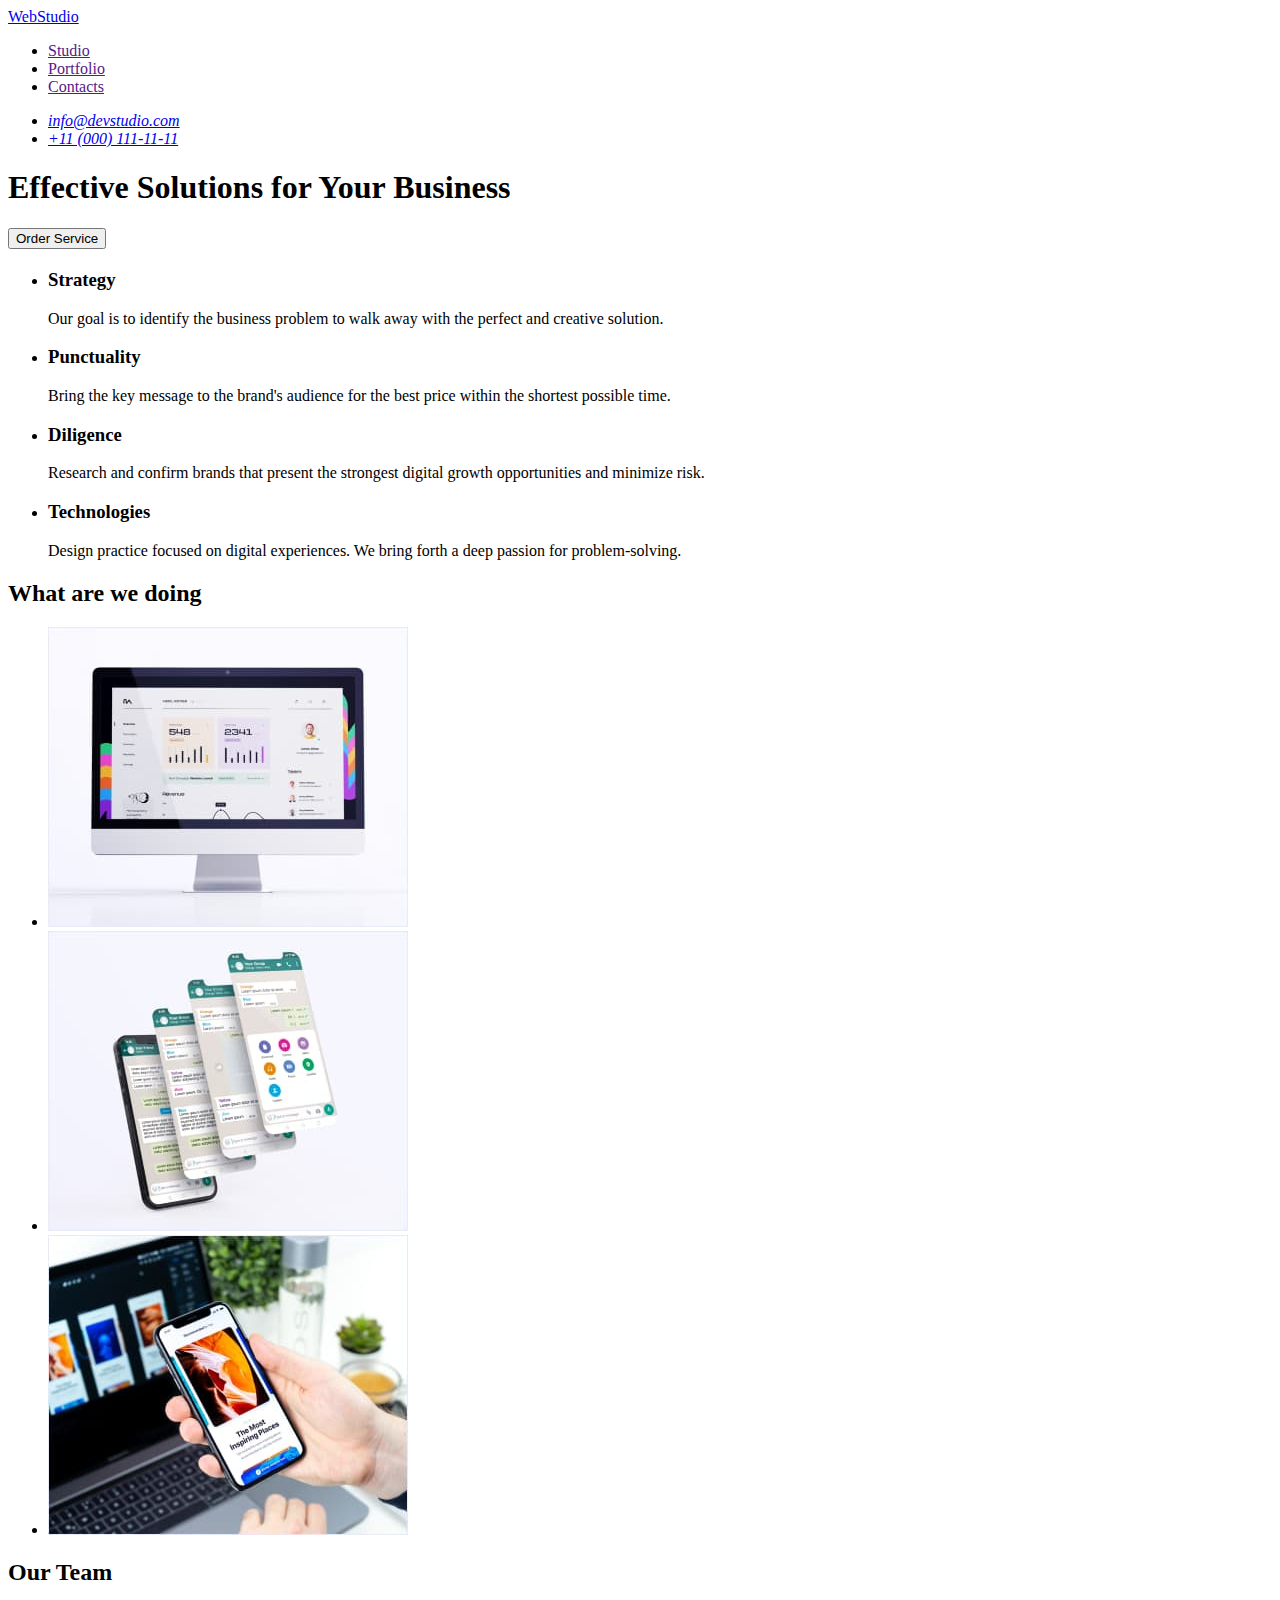
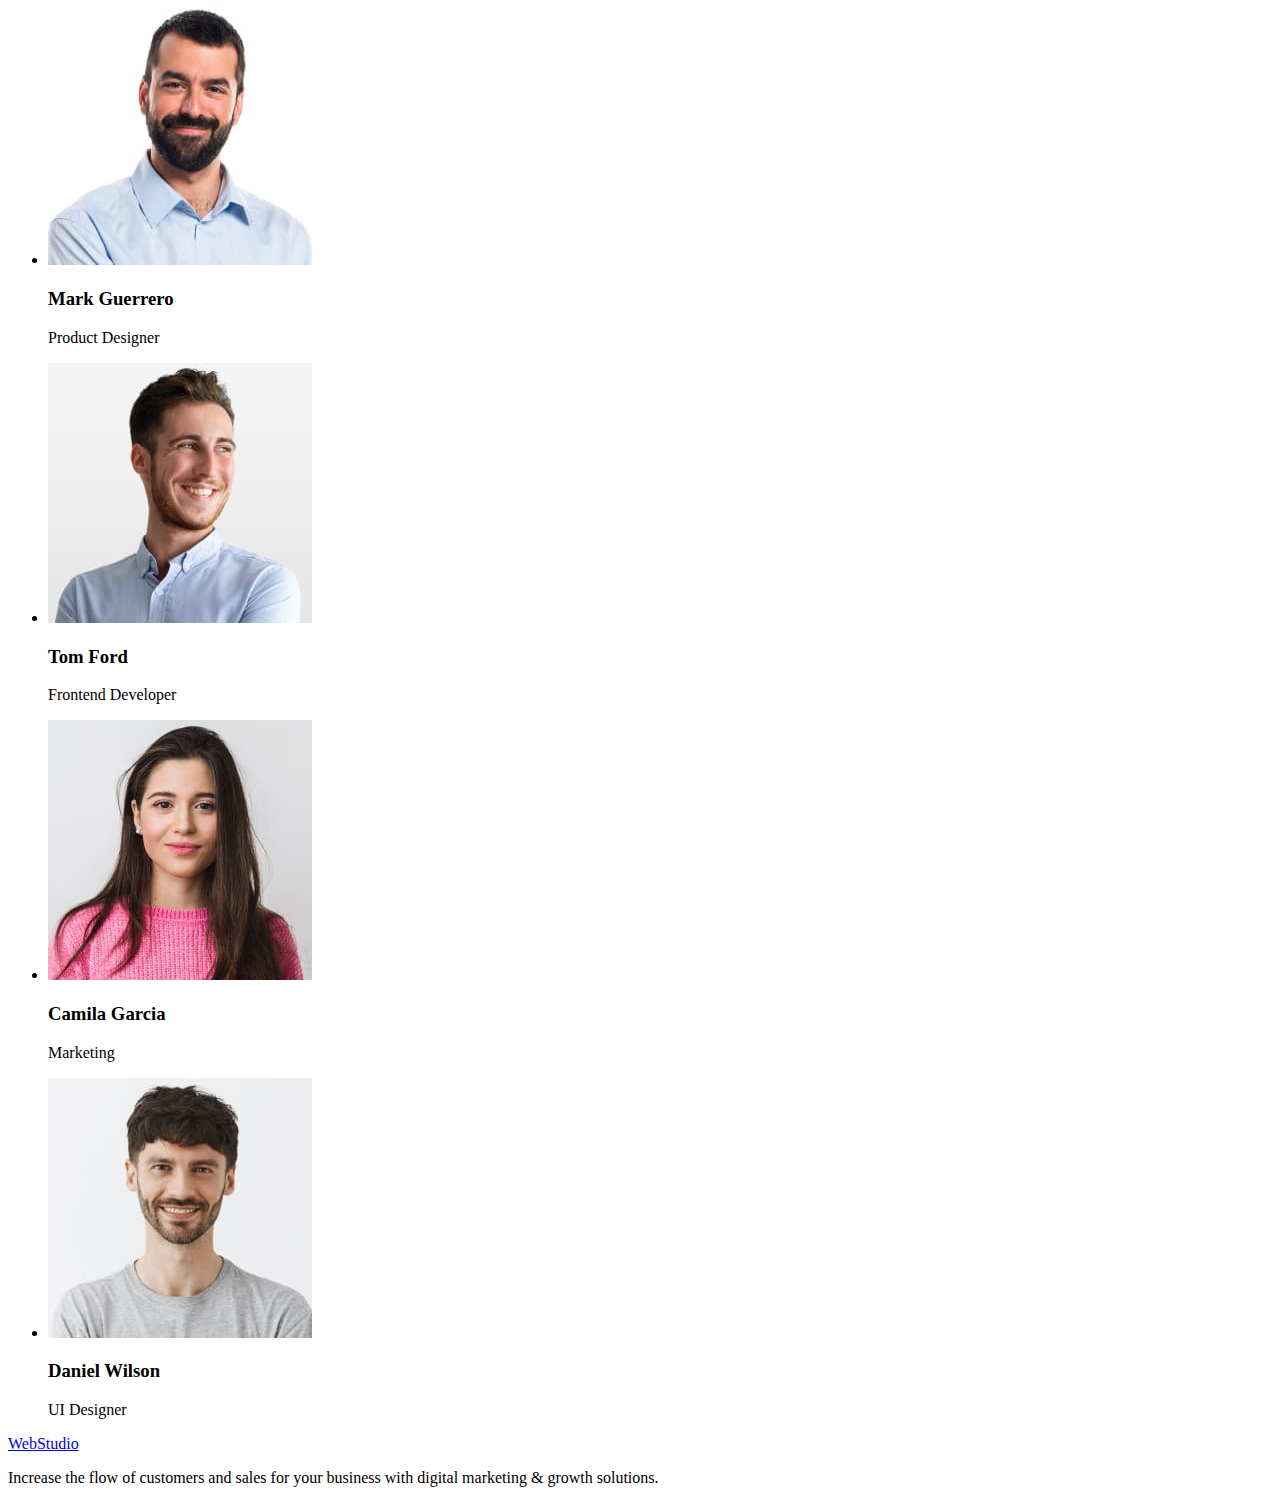
==== index.html @ f54ec3f1 "Initial commit" ====
<!DOCTYPE html>
<html lang="en">
  <head>
    <meta charset="UTF-8" />
    <meta http-equiv="X-UA-Compatible" content="IE=edge" />
    <meta name="viewport" content="width=device-width, initial-scale=1.0" />
    <title>Document</title>
  </head>
  <body>
    <header>
      <nav>
        <a href="./index.html">WebStudio</a>
        <ul>
          <li><a href="">Studio</a></li>
          <li><a href="">Portfolio</a></li>
          <li><a href="">Contacts</a></li>
        </ul>
      </nav>
      <address>
        <ul>
          <li><a href="mailto:info@devstudio.com">info@devstudio.com</a></li>
          <li><a href="tel:+110001111111">+11 (000) 111-11-11</a></li>
        </ul>
      </address>
    </header>

    <main>
      <section>
        <h1>Effective Solutions for Your Business</h1>
        <button type="button">Order Service</button>
      </section>

      <section>
        <h2></h2>
        <ul>
          <li>
            <h3>Strategy</h3>
            <p>
              Our goal is to identify the business problem to walk away with the
              perfect and creative solution.
            </p>
          </li>
          <li>
            <h3>Punctuality</h3>
            <p>
              Bring the key message to the brand's audience for the best price
              within the shortest possible time.
            </p>
          </li>
          <li>
            <h3>Diligence</h3>
            <p>
              Research and confirm brands that present the strongest digital
              growth opportunities and minimize risk.
            </p>
          </li>
          <li>
            <h3>Technologies</h3>
            <p>
              Design practice focused on digital experiences. We bring forth a
              deep passion for problem-solving.
            </p>
          </li>
        </ul>
      </section>
      <section>
        <h2>What are we doing</h2>
        <ul>
          <li>
            <img src="./images/rectanglea.jpg" alt="monitor" width="360" />
          </li>
          <li>
            <img
              src="./images/rectangleb.jpg"
              alt="phone screen copies"
              width="360"
            />
          </li>
          <li>
            <img
              src="./images/rectanglec.jpg"
              alt="phone in hand and laptop"
              width="360"
            />
          </li>
        </ul>
      </section>
      <section>
        <h2>Our Team</h2>
        <ul>
          <li>
            <img src="./images/imga.jpg" alt="man" width="264" />
            <h3>Mark Guerrero</h3>
            <p>Product Designer</p>
          </li>
          <li>
            <img src="./images/imgb.jpg" alt="man" width="264" />
            <h3>Tom Ford</h3>
            <p>Frontend Developer</p>
          </li>
          <li>
            <img src="./images/imgc.jpg" alt="nice woman" width="264" />
            <h3>Camila Garcia</h3>
            <p>Marketing</p>
          </li>
          <li>
            <img src="./images/imgd.jpg" alt="man" width="264" />
            <h3>Daniel Wilson</h3>
            <p>UI Designer</p>
          </li>
        </ul>
      </section>
    </main>

    <footer>
      <a href="./index.html">WebStudio</a>
      <p>
        Increase the flow of customers and sales for your business with digital
        marketing & growth solutions.
      </p>
    </footer>
  </body>
</html>
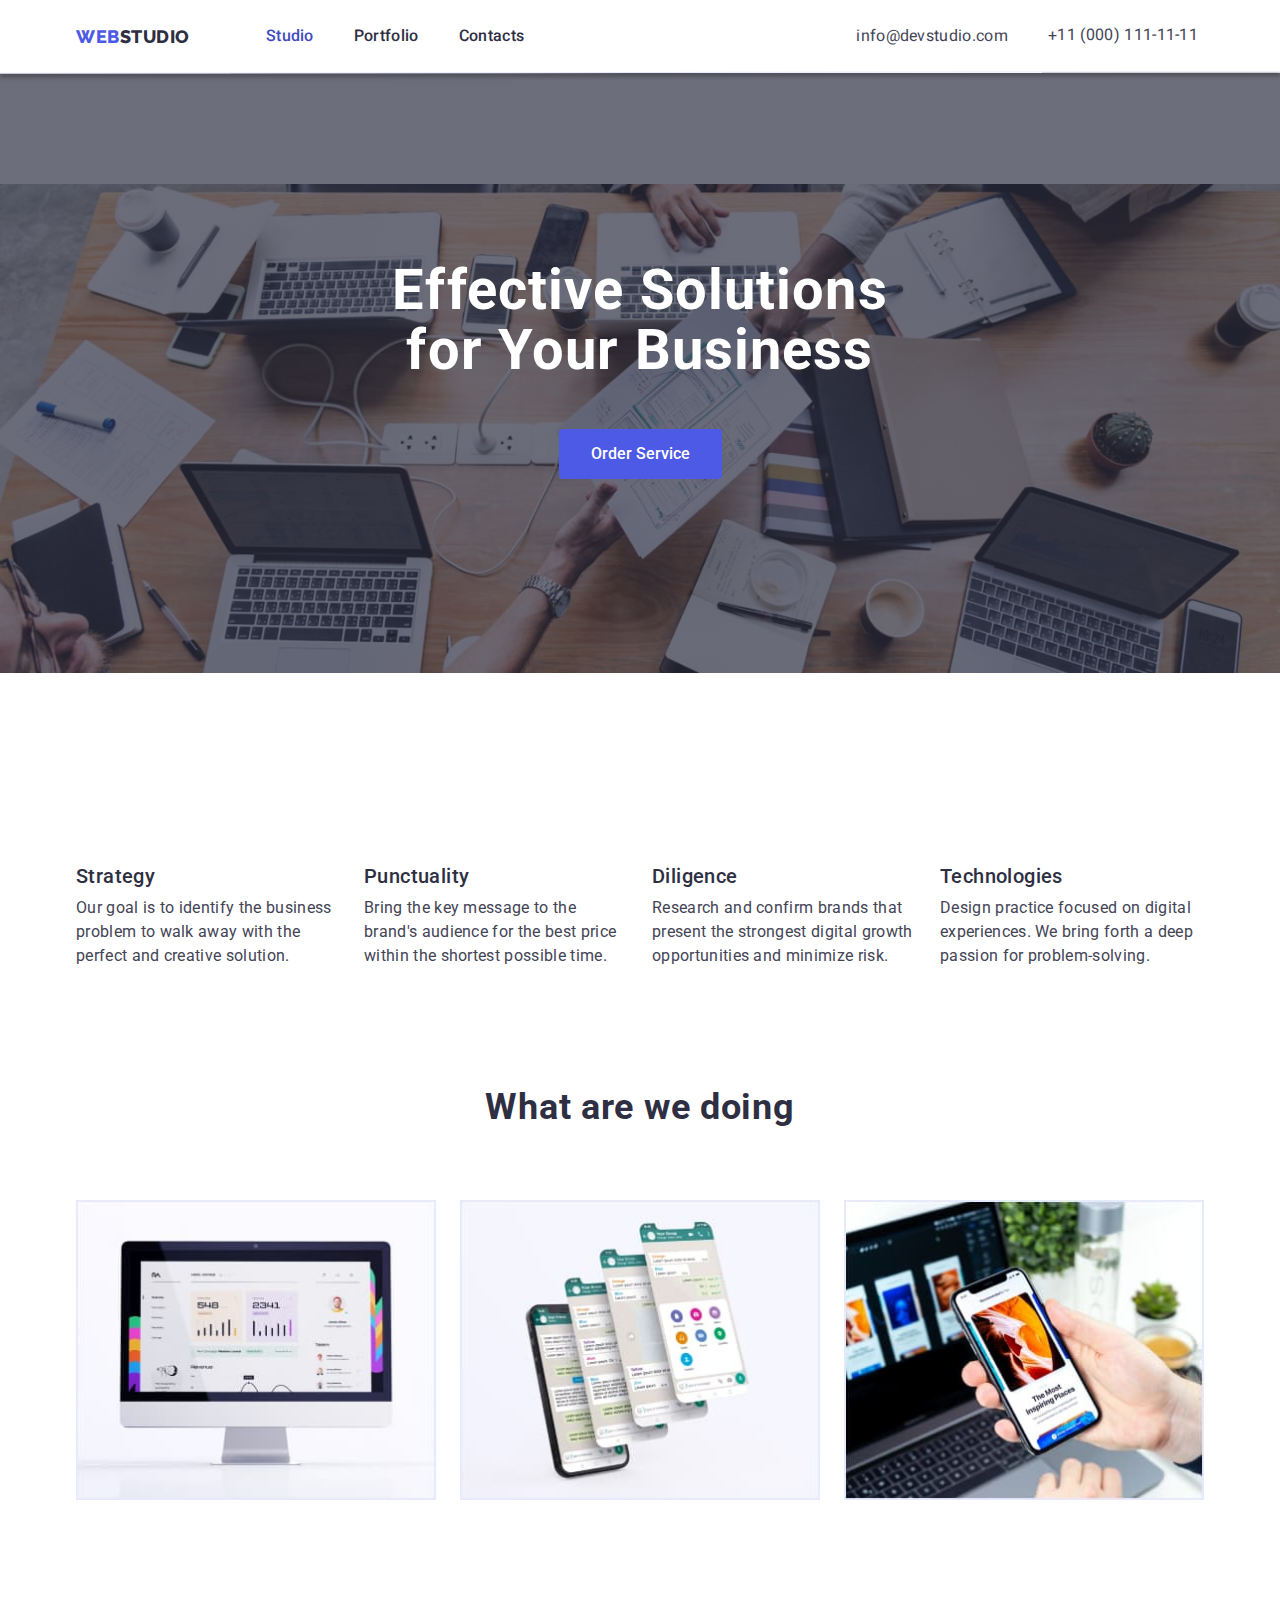
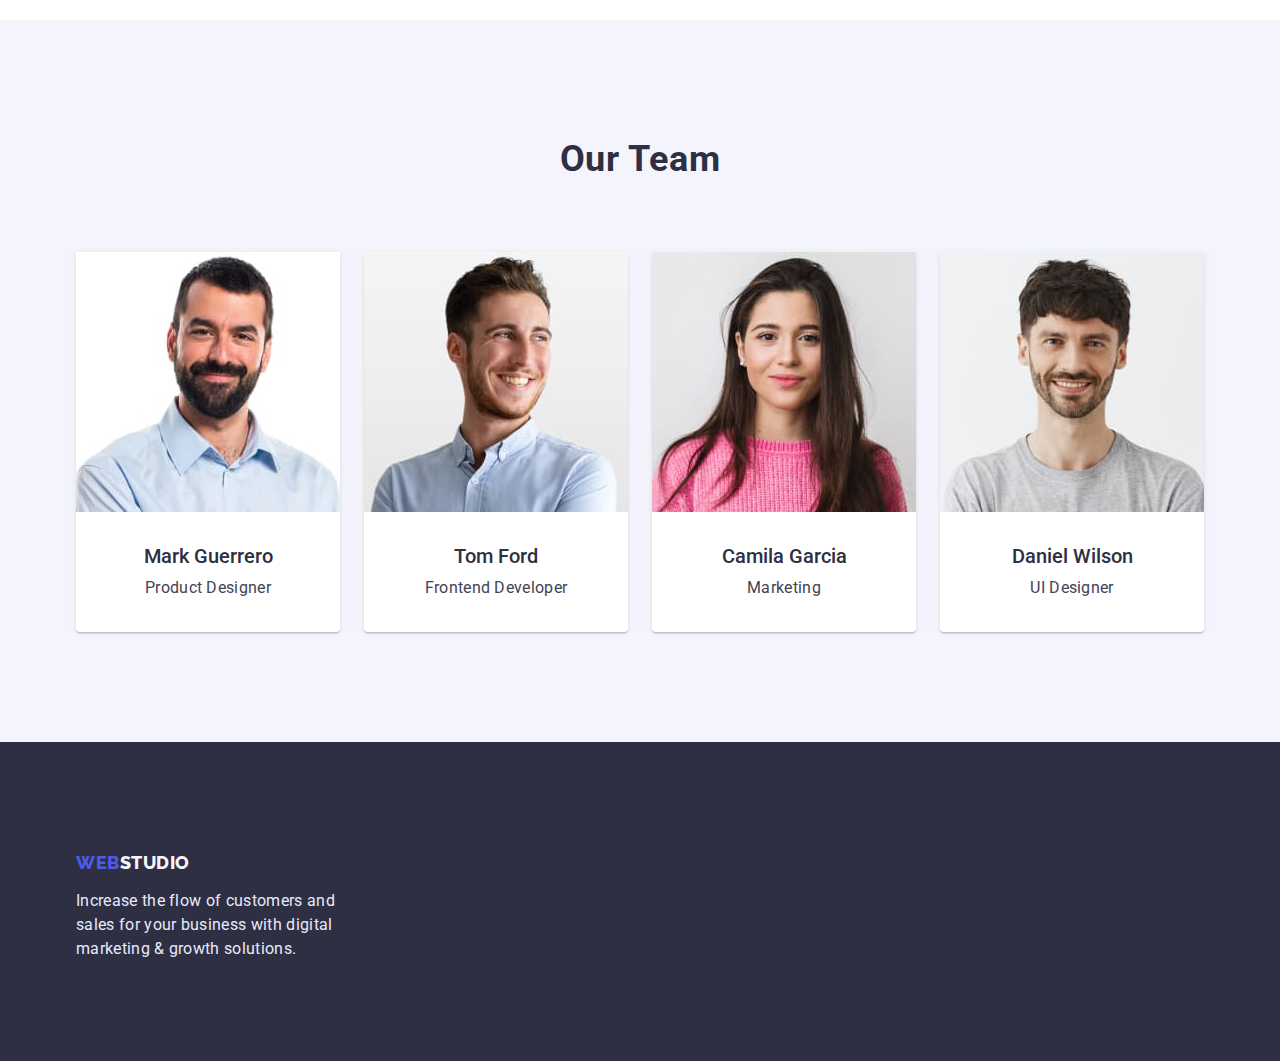
==== commit 9b11d1d2: "upgr" ====
--- a/index.html
+++ b/index.html
@@ -5,119 +5,225 @@
     <meta http-equiv="X-UA-Compatible" content="IE=edge" />
     <meta name="viewport" content="width=device-width, initial-scale=1.0" />
     <title>Document</title>
+    <link
+      rel="stylesheet"
+      href="https://cdn.jsdelivr.net/npm/modern-normalize@1.1.0/modern-normalize.min.css"
+    />
+    <link rel="preconnect" href="https://fonts.googleapis.com" />
+    <link rel="preconnect" href="https://fonts.gstatic.com" crossorigin />
+    <link
+      href="https://fonts.googleapis.com/css2?family=Raleway:wght@800&family=Roboto:wght@400;500;700;900&display=swap"
+      rel="stylesheet"
+    />
+    <link rel="stylesheet" href="./css/styles.css" />
   </head>
+
   <body>
-    <header>
-      <nav>
-        <a href="./index.html">WebStudio</a>
-        <ul>
-          <li><a href="">Studio</a></li>
-          <li><a href="">Portfolio</a></li>
-          <li><a href="">Contacts</a></li>
-        </ul>
-      </nav>
-      <address>
-        <ul>
-          <li><a href="mailto:info@devstudio.com">info@devstudio.com</a></li>
-          <li><a href="tel:+110001111111">+11 (000) 111-11-11</a></li>
-        </ul>
-      </address>
+    <!--HEADER-->
+    <header class="top-header">
+      <div class="container page-header-container">
+        <nav class="navigation">
+          <a class="link logo" href="./index.html"
+            ><span class="logo-span">Web</span>Studio</a
+          >
+          <ul class="menu list">
+            <li class="menu-item">
+              <a class="menu-nav link studio-after" href="./index.html"
+                >Studio</a
+              >
+            </li>
+            <li class="menu-item">
+              <a class="menu-nav link" href="./portfolio.html">Portfolio</a>
+            </li>
+            <li class="menu-item">
+              <a class="menu-nav link" href="">Contacts</a>
+            </li>
+          </ul>
+        </nav>
+        <address class="address-content">
+          <ul class="list contact">
+            <li>
+              <a class="link mail address" href="mailto:info@devstudio.com"
+                >info@devstudio.com</a
+              >
+            </li>
+            <li class="number">
+              <a class="phone-number link address" href="tel:+110001111111"
+                >+11 (000) 111-11-11</a
+              >
+            </li>
+          </ul>
+        </address>
+      </div>
     </header>
-
+    <!--PAGE-->
     <main>
-      <section>
-        <h1>Effective Solutions for Your Business</h1>
-        <button type="button">Order Service</button>
-      </section>
-
-      <section>
-        <h2></h2>
-        <ul>
-          <li>
-            <h3>Strategy</h3>
-            <p>
-              Our goal is to identify the business problem to walk away with the
-              perfect and creative solution.
-            </p>
-          </li>
-          <li>
-            <h3>Punctuality</h3>
-            <p>
-              Bring the key message to the brand's audience for the best price
-              within the shortest possible time.
-            </p>
-          </li>
-          <li>
-            <h3>Diligence</h3>
-            <p>
-              Research and confirm brands that present the strongest digital
-              growth opportunities and minimize risk.
-            </p>
-          </li>
-          <li>
-            <h3>Technologies</h3>
-            <p>
-              Design practice focused on digital experiences. We bring forth a
-              deep passion for problem-solving.
-            </p>
-          </li>
-        </ul>
-      </section>
-      <section>
-        <h2>What are we doing</h2>
-        <ul>
-          <li>
-            <img src="./images/rectanglea.jpg" alt="monitor" width="360" />
-          </li>
-          <li>
-            <img
-              src="./images/rectangleb.jpg"
-              alt="phone screen copies"
-              width="360"
-            />
-          </li>
-          <li>
-            <img
-              src="./images/rectanglec.jpg"
-              alt="phone in hand and laptop"
-              width="360"
-            />
-          </li>
-        </ul>
-      </section>
-      <section>
-        <h2>Our Team</h2>
-        <ul>
-          <li>
-            <img src="./images/imga.jpg" alt="man" width="264" />
-            <h3>Mark Guerrero</h3>
-            <p>Product Designer</p>
-          </li>
-          <li>
-            <img src="./images/imgb.jpg" alt="man" width="264" />
-            <h3>Tom Ford</h3>
-            <p>Frontend Developer</p>
-          </li>
-          <li>
-            <img src="./images/imgc.jpg" alt="nice woman" width="264" />
-            <h3>Camila Garcia</h3>
-            <p>Marketing</p>
-          </li>
-          <li>
-            <img src="./images/imgd.jpg" alt="man" width="264" />
-            <h3>Daniel Wilson</h3>
-            <p>UI Designer</p>
-          </li>
-        </ul>
+      <!--SECTION1-->
+      <section class="hero-background section">
+        <div class="container page-hero-container">
+          <h1 class="hero">Effective Solutions for Your Business</h1>
+          <button class="modal-btn modal-text" type="button">
+            Order Service
+          </button>
+        </div>
+      </section>
+      <!-- SECTION2 -->
+      <section class="start">
+        <div class="container page-start-container">
+          <h2 class="visually-hidden">Qualities</h2>
+          <ul class="list start-item">
+            <li class="start-paragraph-text">
+              <div>
+                <svg width="64" height="64">
+                  <use href="./images/icons.svg#antenna"></use>
+                </svg>
+              </div>
+              <h3 class="start-paragraph">Strategy</h3>
+              <p class="start-text">
+                Our goal is to identify the business problem to walk away with
+                the perfect and creative solution.
+              </p>
+            </li>
+            <li class="start-paragraph-text">
+              <div>
+                <svg width="64" height="64">
+                  <use href="./images/icons.svg#clock"></use>
+                </svg>
+              </div>
+              <h3 class="start-paragraph">Punctuality</h3>
+              <p class="start-text">
+                Bring the key message to the brand's audience for the best price
+                within the shortest possible time.
+              </p>
+            </li>
+            <li class="start-paragraph-text">
+              <div>
+                <svg width="64" height="64">
+                  <use href="./images/icons.svg#diagram"></use>
+                </svg>
+              </div>
+              <h3 class="start-paragraph">Diligence</h3>
+              <p class="start-text">
+                Research and confirm brands that present the strongest digital
+                growth opportunities and minimize risk.
+              </p>
+            </li>
+            <li class="start-paragraph-text">
+              <div>
+                <svg width="64" height="64">
+                  <use href="./images/icons.svg#astronaut"></use>
+                </svg>
+              </div>
+              <h3 class="start-paragraph">Technologies</h3>
+              <p class="start-text">
+                Design practice focused on digital experiences. We bring forth a
+                deep passion for problem-solving.
+              </p>
+            </li>
+          </ul>
+        </div>
+      </section>
+      <!-- SECTION3 -->
+      <section class="content">
+        <div class="container page-content-container">
+          <h2 class="subject">What are we doing</h2>
+          <ul class="list content-container-item">
+            <li class="content-item">
+              <img
+                class="content-pic"
+                src="./images/rectanglea.jpg"
+                alt="monitor"
+                width="360"
+              />
+            </li>
+            <li class="content-item">
+              <img
+                class="content-pic"
+                src="./images/rectangleb.jpg"
+                alt="phone screen copies"
+                width="360"
+              />
+            </li>
+            <li class="content-item">
+              <img
+                class="content-pic"
+                src="./images/rectanglec.jpg"
+                alt="phone in hand and laptop"
+                width="360"
+              />
+            </li>
+          </ul>
+        </div>
+      </section>
+      <!-- SECTION4 -->
+      <section class="aside">
+        <div class="container">
+          <h2 class="subject">Our Team</h2>
+          <ul class="list aside-container-item">
+            <li class="aside-item">
+              <img
+                class="aside-pic"
+                src="./images/imga.jpg"
+                alt="man"
+                width="264"
+              />
+              <div class="container-subtitle-aside">
+                <h3 class="subtitle">Mark Guerrero</h3>
+                <p class="aside-desc">Product Designer</p>
+              </div>
+            </li>
+            <li class="aside-item">
+              <img
+                class="aside-pic"
+                src="./images/imgb.jpg"
+                alt="man"
+                width="264"
+              />
+              <div class="container-subtitle-aside">
+                <h3 class="subtitle">Tom Ford</h3>
+                <p class="aside-desc">Frontend Developer</p>
+              </div>
+            </li>
+            <li class="aside-item">
+              <img
+                class="aside-pic"
+                src="./images/imgc.jpg"
+                alt="nice woman"
+                width="264"
+              />
+              <div class="container-subtitle-aside">
+                <h3 class="subtitle">Camila Garcia</h3>
+                <p class="aside-desc">Marketing</p>
+              </div>
+            </li>
+            <li class="aside-item">
+              <img
+                class="aside-pic"
+                src="./images/imgd.jpg"
+                alt="man"
+                width="264"
+              />
+              <div class="container-subtitle-aside">
+                <h3 class="subtitle">Daniel Wilson</h3>
+                <p class="aside-desc">UI Designer</p>
+              </div>
+            </li>
+          </ul>
+        </div>
       </section>
     </main>
-
-    <footer>
-      <a href="./index.html">WebStudio</a>
-      <p>
-        Increase the flow of customers and sales for your business with digital
-        marketing & growth solutions.
-      </p>
+    <!--FOOTER-->
+    <footer class="holder">
+      <div class="page-footer-holder container">
+        <a class="link logo" href="./index.html"
+          ><span class="logo-span">Web</span>
+          <span class="holder-span">Studio</span>
+        </a>
+        <p class="holder-text">
+          Increase the flow of customers and sales for your business with
+          digital marketing & growth solutions.
+        </p>
+      </div>
     </footer>
   </body>
 </html>
--- a/css/styles.css
+++ b/css/styles.css
@@ -0,0 +1,416 @@
+:root {
+  --main-color: #434455;
+  --main-title-color: #2e2f42;
+  --accent-hoverfa-color: #404bbf;
+  --phon-white-color: #ffffff;
+  --ocean-color: #4d5ae5;
+  --phon-special-color: #f4f4fd;
+  --additional-color: #e7e9fc;
+}
+body {
+  font-family: 'Roboto', sans-serif;
+  font-size: 16px;
+  font-weight: 400;
+  line-height: 1.5;
+  color: var(--main-title-color);
+}
+.list {
+  list-style: none;
+  padding: 0;
+  margin: 0;
+}
+.link {
+  text-decoration: none;
+}
+
+h1,
+h2,
+h3,
+h4,
+p {
+  margin-top: 0;
+  margin-bottom: 0;
+}
+ul,
+ol {
+  margin-top: 0;
+  margin-bottom: 0;
+  padding-left: 0;
+}
+img {
+  display: block;
+  max-width: 100%;
+  height: auto;
+}
+button {
+  cursor: pointer;
+}
+.container {
+  width: 1158px;
+  margin-left: auto;
+  margin-right: auto;
+  padding-left: 15px;
+  padding-right: 15px;
+}
+.page-header-container {
+  display: flex;
+}
+.navigation {
+  display: flex;
+  align-items: center;
+}
+.menu {
+  display: flex;
+  align-items: center;
+}
+.contact {
+  display: flex;
+  align-items: center;
+}
+.logo {
+  margin-right: 76px;
+}
+.menu-item:not(:last-child) {
+  margin-right: 40px;
+}
+.address-content {
+  margin-left: 332px;
+}
+.number {
+  margin-left: 40px;
+}
+.top-header {
+  padding-top: 24px;
+  padding-bottom: 24px;
+}
+
+.page-hero-container {
+  display: flex;
+  justify-content: center;
+  align-items: center;
+  flex-direction: column;
+}
+.modal-btn {
+  display: flex;
+  align-items: center;
+}
+.page-start-container {
+  display: flex;
+}
+.start-item {
+  display: flex;
+  gap: 24px;
+}
+.start-paragraph {
+  margin-bottom: 8px;
+}
+.content-container-item {
+  display: flex;
+  justify-content: center;
+}
+.content-item:not(:nth-child(3n)) {
+  margin-right: 24px;
+}
+.subject {
+  text-align: center;
+  margin-bottom: 72px;
+}
+.aside-container-item {
+  display: flex;
+  gap: 24px;
+}
+.aside-item {
+  flex-direction: column;
+  background-color: var(--phon-white-color);
+  box-shadow: 0px 1px 6px rgba(46, 47, 66, 0.08),
+    0px 1px 1px rgba(46, 47, 66, 0.16), 0px 2px 1px rgba(46, 47, 66, 0.08);
+  border-radius: 0px 0px 4px 4px;
+}
+.container-subtitle-aside {
+  padding-top: 32px;
+  padding-bottom: 32px;
+}
+
+.subtitle {
+  text-align: center;
+}
+.aside-desc {
+  text-align: center;
+}
+
+/* ==============================PORTFOLIOFLEX===================== */
+.buttons {
+  display: flex;
+  align-items: center;
+  gap: 24px;
+  margin-bottom: 72px;
+  justify-content: center;
+}
+.images {
+  display: flex;
+  column-gap: 24px;
+  row-gap: 48px;
+  flex-wrap: wrap;
+}
+.images-subject {
+  margin-bottom: 8px;
+}
+
+/* ===============================================HEADER================================== */
+/*===================================LOGO===============================*/
+.top-header {
+  border-bottom: 1px solid var(--additional-color);
+  box-shadow: 0px 4px 4px rgba(0, 0, 0, 0.25);
+  transform: rotate(-0.07deg);
+  margin-left: auto;
+  margin-right: auto;
+}
+.logo-span {
+  color: var(--ocean-color);
+}
+.logo {
+  font-family: 'Raleway', sans-serif;
+  font-weight: 800;
+  font-size: 18px;
+  line-height: 1.17;
+  display: flex;
+  align-items: center;
+  letter-spacing: 0.03em;
+  text-transform: uppercase;
+  color: var(--main-title-color);
+}
+/*===========================NAVIGATION================================*/
+.menu-nav {
+  font-weight: 500;
+  letter-spacing: 0.02em;
+  color: var(--main-title-color);
+}
+.menu-nav:hover,
+.menu-nav:focus {
+  color: var(--accent-hoverfa-color);
+}
+.studio-after {
+  color: var(--accent-hoverfa-color);
+}
+
+/*=================================ADDRESS==============================*/
+.mail {
+  font-style: normal;
+  letter-spacing: 0.02em;
+  color: var(--main-color);
+}
+.phone-number {
+  font-style: normal;
+  letter-spacing: 0.02em;
+  color: var(--main-color);
+}
+.address :active {
+  color: var(--accent-hoverfa-color);
+}
+.address:hover,
+.address:focus {
+  color: var(--accent-hoverfa-color);
+}
+/*==================================MAIN SECTION1==============================*/
+.section {
+  padding-top: 188px;
+  padding-bottom: 188px;
+}
+.hero-background {
+  max-width: 1440px;
+  height: 600px;
+  background-image: linear-gradient(
+      rgba(46, 47, 66, 0.7),
+      rgba(46, 47, 66, 0.7)
+    ),
+    url(../images/people-office.jpg);
+  background-repeat: no-repeat;
+  background-position: center;
+  background-attachment: fixed;
+  background-size: contain;
+  margin-left: auto;
+  margin-right: auto;
+}
+.hero {
+  width: 496px;
+  font-weight: 700;
+  font-size: 56px;
+  line-height: 1.07;
+  letter-spacing: 0.02em;
+  color: var(--phon-white-color);
+  margin-bottom: 48px;
+  text-align: center;
+}
+.modal-btn {
+  flex-direction: row;
+  padding: 16px 32px;
+  gap: 10px;
+  background: var(--ocean-color);
+  border: 1px var(--ocean-color);
+  border-radius: 4px;
+  padding-top: 16px;
+  padding-right: 32px;
+  padding-bottom: 16px;
+  padding-left: 32px;
+  max-width: 169px;
+}
+.modal-btn:hover,
+.modal-btn:focus {
+  background: var(--accent-hoverfa-color);
+}
+
+.modal-btn:active {
+  color: var(--accent-hoverfa-color);
+}
+.modal-text:active {
+  color: var(--phon-white-color);
+}
+.modal-text {
+  font-family: inherit;
+  font-weight: 500;
+  color: var(--phon-white-color);
+  background: var(--ocean-color);
+}
+/*=====================================SECTION2==============================*/
+.start {
+  padding-top: 120px;
+  padding-bottom: 60px;
+}
+.start-paragraph-text {
+  width: 264px;
+}
+.start-paragraph {
+  font-weight: 500;
+  font-size: 20px;
+  line-height: 1.2;
+  letter-spacing: 0.02em;
+  color: var(--main-title-color);
+}
+.start-text {
+  letter-spacing: 0.02em;
+  color: var(--main-color);
+}
+/*=====================================SECTION3=============================*/
+.content {
+  padding-top: 60px;
+  padding-bottom: 120px;
+}
+.subject {
+  font-weight: 700;
+  font-size: 36px;
+  line-height: 1.11;
+  letter-spacing: 0.02em;
+  color: var(--main-title-color);
+}
+.content-pic {
+  background: linear-gradient(
+    0deg,
+    rgba(77, 90, 229, 0.1),
+    rgba(77, 90, 229, 0.1)
+  );
+  background-blend-mode: soft-light, normal;
+  border: 1px solid var(--additional-color);
+}
+.start, /*SECTION2*/
+.content,/*SECTION3*/
+.section-portfolio {
+  background-color: var(--phon-white-color);
+}
+/*=========================================SECTION4=================================*/
+.subtitle {
+  font-weight: 500;
+  font-size: 20px;
+  line-height: 1.2;
+  color: var(--main-title-color);
+  margin-bottom: 8px;
+}
+.aside-desc {
+  letter-spacing: 0.02em;
+  color: var(--main-color);
+}
+.aside {
+  background-color: var(--phon-special-color);
+  padding-top: 120px;
+  padding-bottom: 110px;
+}
+/*================================FOOTER=====================================*/
+.holder {
+  background: var(--main-title-color);
+  padding-top: 110px;
+  padding-bottom: 100px;
+}
+.holder-span {
+  font-family: 'Raleway', sans-serif;
+  font-weight: 800;
+  font-size: 18px;
+  line-height: 1.17;
+  color: var(--phon-special-color);
+}
+.holder-text {
+  line-height: 1.5;
+  letter-spacing: 0.02em;
+  color: var(--additional-color);
+  margin-top: 16px;
+  width: 264px;
+}
+
+/* ==========================================PORTFOLIO===================================== */
+/* HEADER IN STUDIO */
+.section-portfolio {
+  padding-top: 96px;
+  padding-bottom: 110px;
+}
+.visually-hidden {
+  position: absolute;
+  width: 1px;
+  height: 1px;
+  margin: -1px;
+  border: 0;
+  padding: 0;
+  white-space: nowrap;
+  clip-path: inset(100%);
+  clip: rect(0 0 0 0);
+  overflow: hidden;
+}
+.modal-button {
+  border: 1px solid var(--additional-color);
+  border-radius: 4px;
+}
+.modal-button:hover,
+.modal-button:focus {
+  background: var(--accent-hoverfa-color);
+  box-shadow: 0px 3px 1px rgba(0, 0, 0, 0.1), 0px 2px 1px rgba(0, 0, 0, 0.08),
+    0px 2px 2px rgba(0, 0, 0, 0.12);
+  border-radius: 4px;
+  border: 1px solid var(--accent-hoverfa-color);
+}
+.modal-button:active {
+  background: var(--accent-hoverfa-color);
+}
+
+.button-text {
+  font-family: inherit;
+  font-weight: 500;
+  color: var(--ocean-color);
+  padding: 12px 24px;
+}
+.button-text:hover,
+.button-text:focus {
+  color: var(--phon-white-color);
+}
+.subject-text-container {
+  background: var(--phon-white-color);
+  border: 1px solid var(--additional-color);
+  border-top: none;
+  padding: 32px 16px;
+}
+.images-subject {
+  font-weight: 500;
+  font-size: 20px;
+  line-height: 1.2;
+  color: var(--main-title-color);
+}
+.images-text {
+  color: var(--main-color);
+}
+/* FOOTER IN STUDIO */
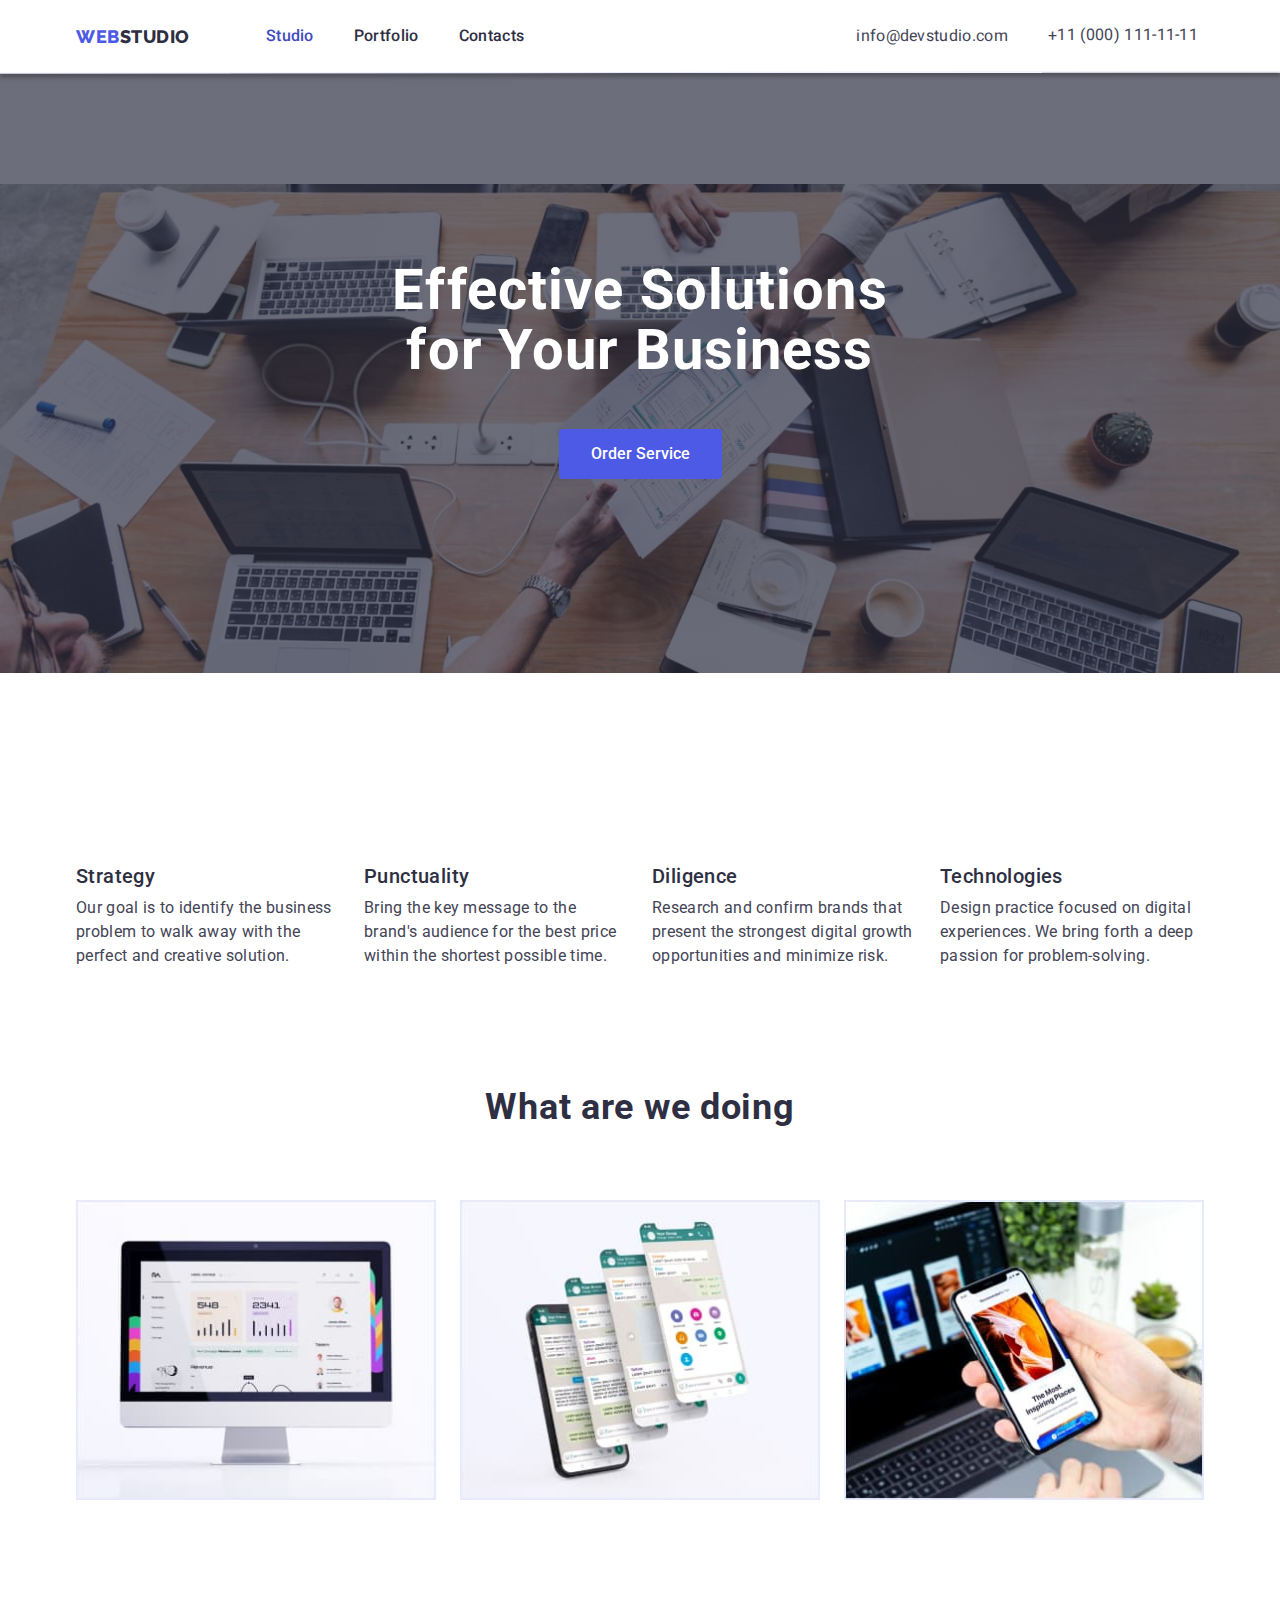
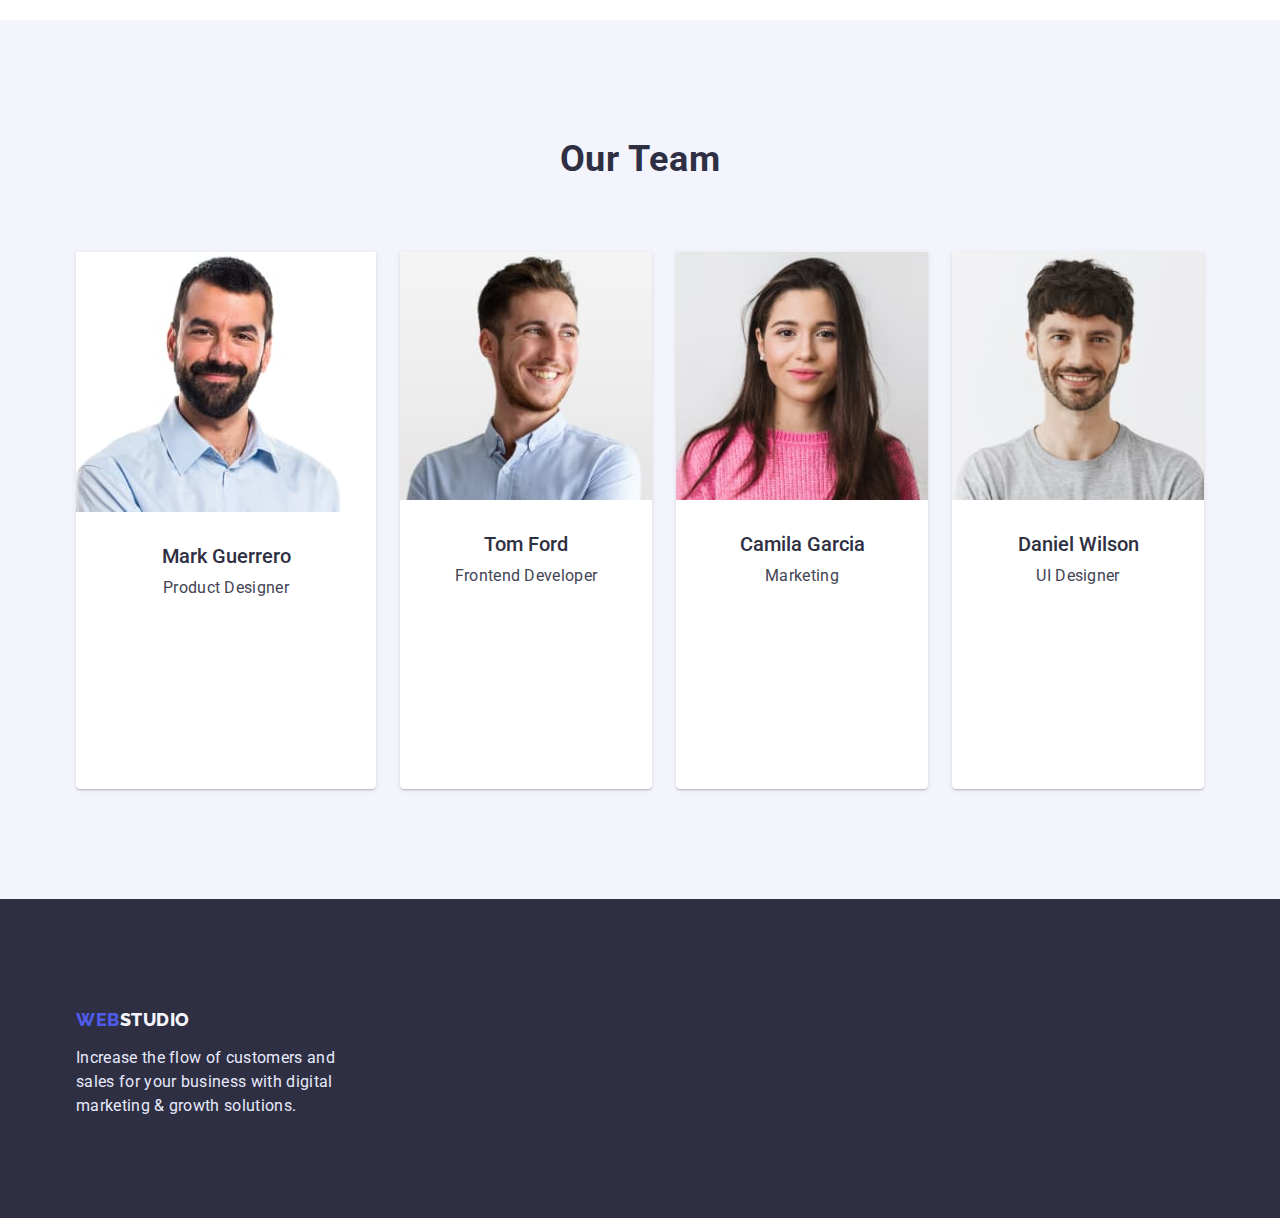
==== commit 4b5b6d62: "upgrplus" ====
--- a/index.html
+++ b/index.html
@@ -170,6 +170,18 @@
               <div class="container-subtitle-aside">
                 <h3 class="subtitle">Mark Guerrero</h3>
                 <p class="aside-desc">Product Designer</p>
+                <ul class="list">
+                  <li>
+                    <a href="#">
+                      <svg>
+                        <use href="./images/icons.svg#instagram"></use>
+                      </svg>
+                    </a>
+                  </li>
+                  <li><a href="#"></a></li>
+                  <li><a href="#"></a></li>
+                  <li><a href="#"></a></li>
+                </ul>
               </div>
             </li>
             <li class="aside-item">
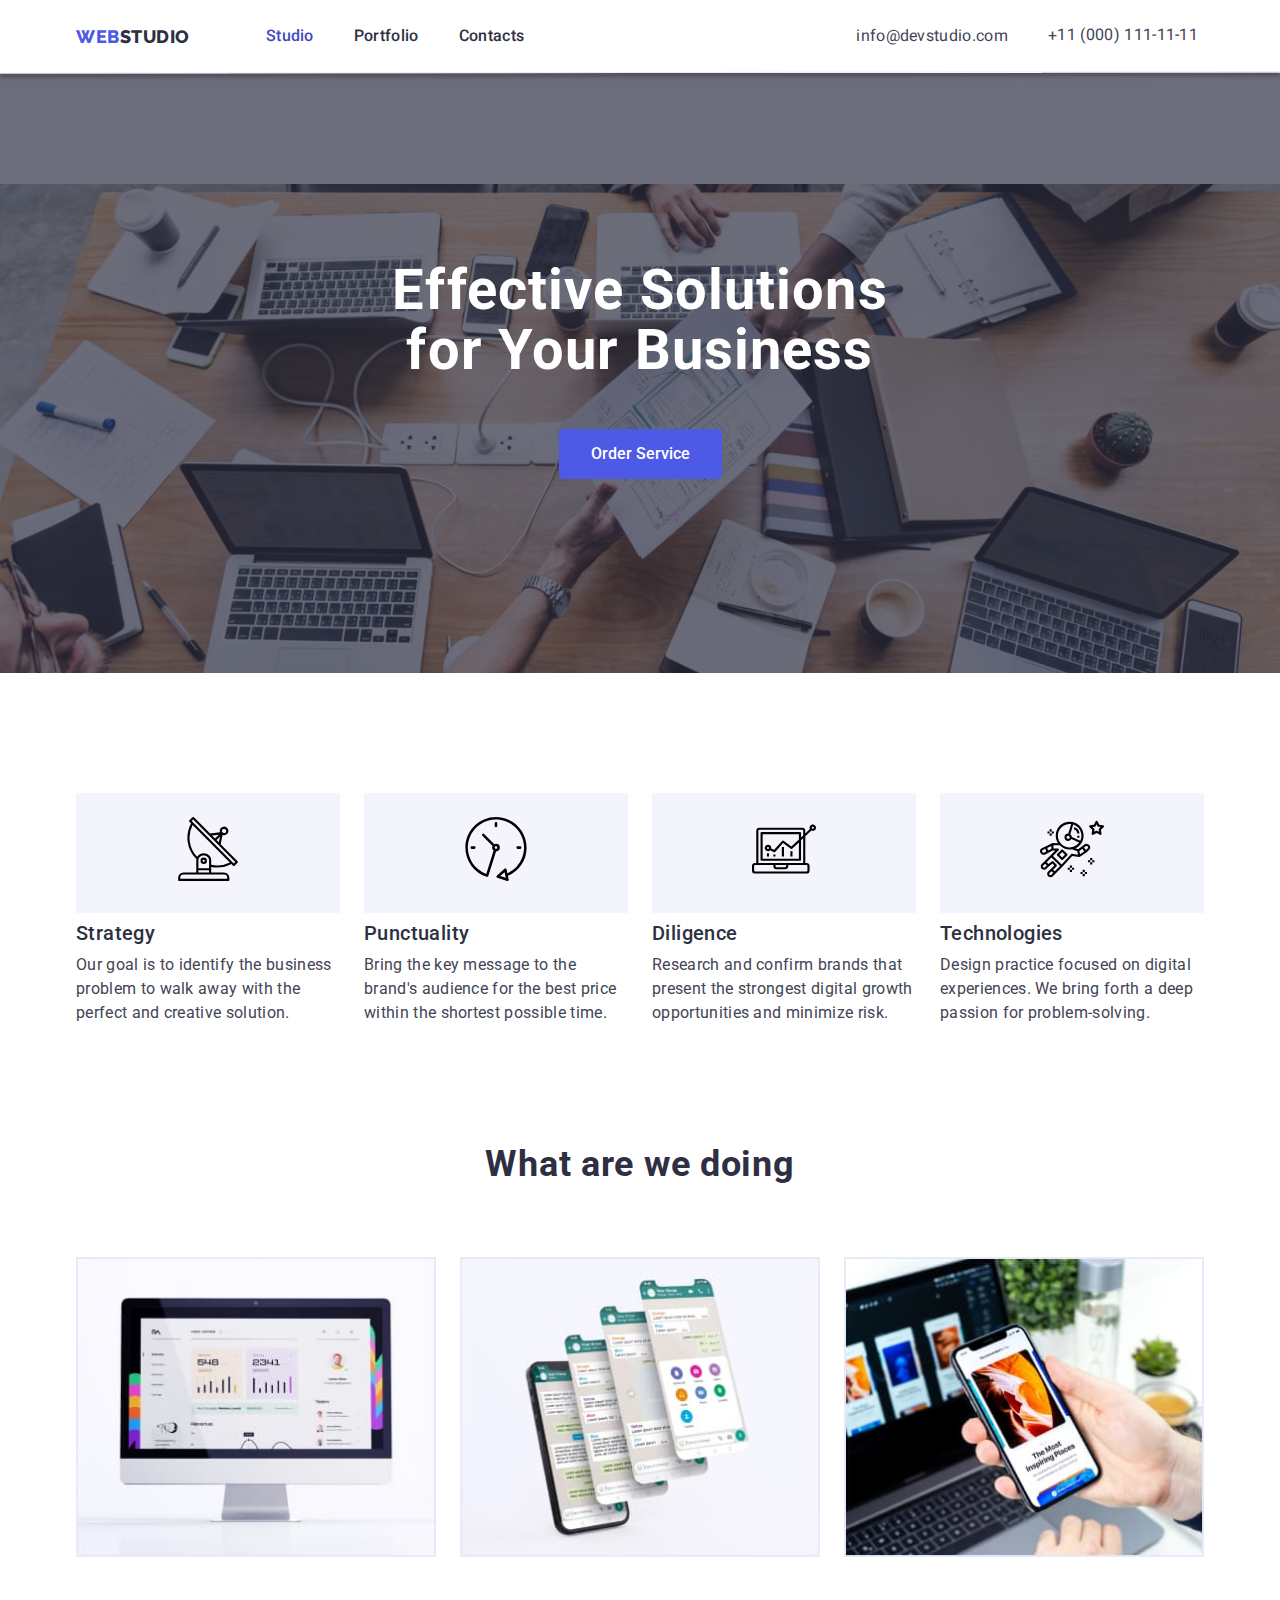
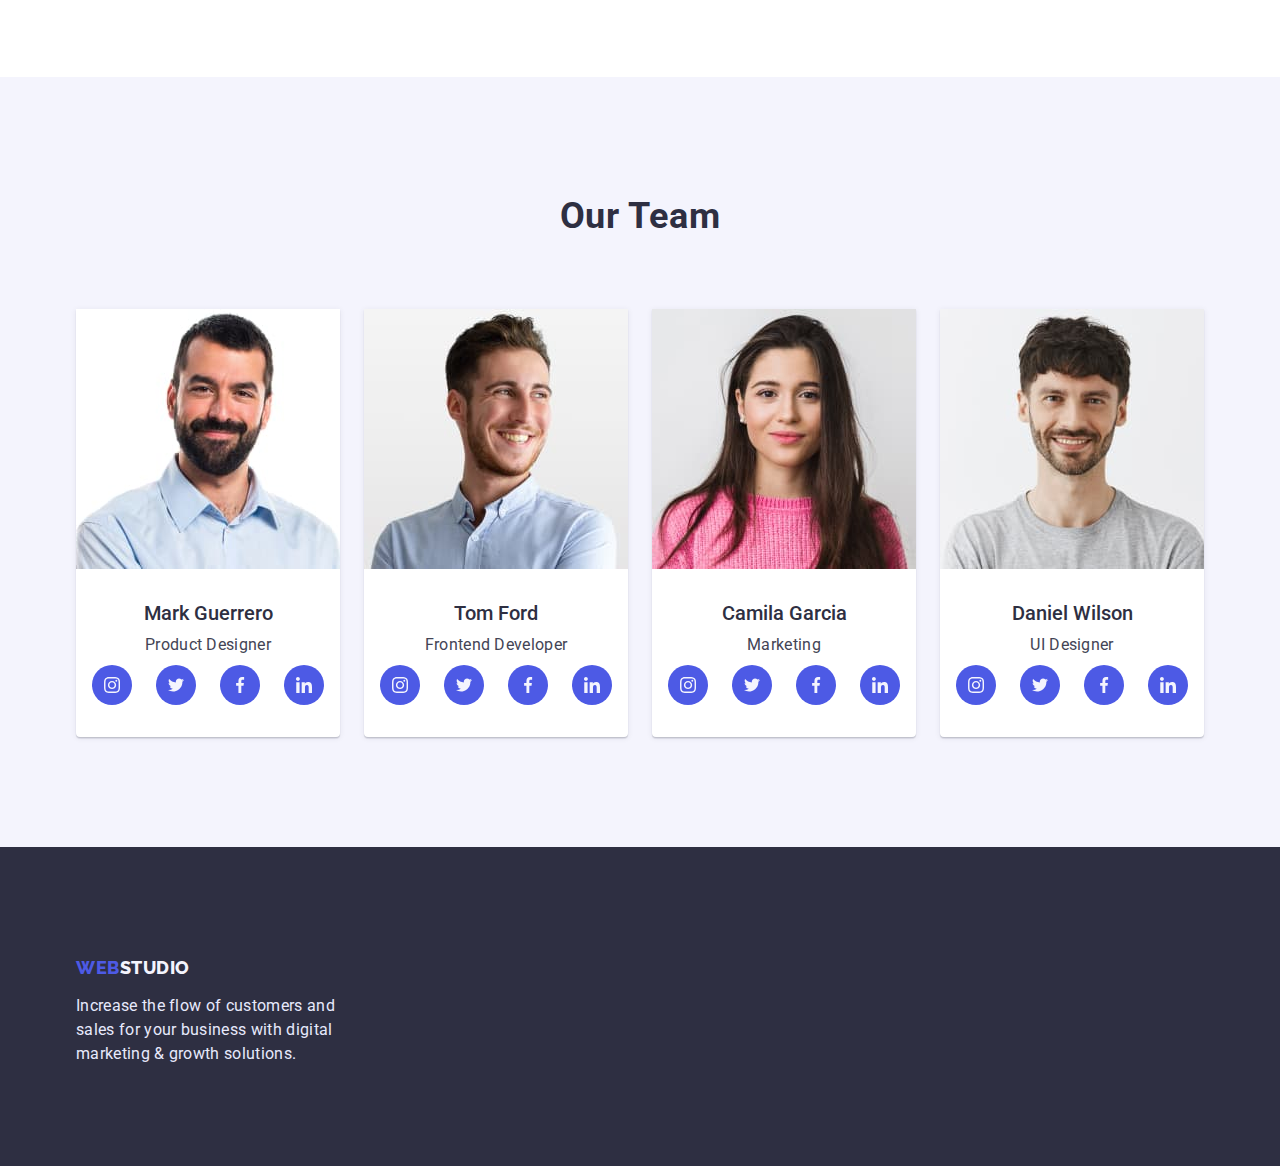
==== commit 47837519: "upgricons" ====
--- a/index.html
+++ b/index.html
@@ -73,9 +73,9 @@
           <h2 class="visually-hidden">Qualities</h2>
           <ul class="list start-item">
             <li class="start-paragraph-text">
-              <div>
-                <svg width="64" height="64">
-                  <use href="./images/icons.svg#antenna"></use>
+              <div class="decorative-container">
+                <svg class="decorative-icons">
+                  <use href="./images/icons.svg#icon-antenna"></use>
                 </svg>
               </div>
               <h3 class="start-paragraph">Strategy</h3>
@@ -85,9 +85,9 @@
               </p>
             </li>
             <li class="start-paragraph-text">
-              <div>
-                <svg width="64" height="64">
-                  <use href="./images/icons.svg#clock"></use>
+              <div class="decorative-container">
+                <svg class="decorative-icons">
+                  <use href="./images/icons.svg#icon-clock"></use>
                 </svg>
               </div>
               <h3 class="start-paragraph">Punctuality</h3>
@@ -97,9 +97,9 @@
               </p>
             </li>
             <li class="start-paragraph-text">
-              <div>
-                <svg width="64" height="64">
-                  <use href="./images/icons.svg#diagram"></use>
+              <div class="decorative-container">
+                <svg class="decorative-icons">
+                  <use href="./images/icons.svg#icon-diagram"></use>
                 </svg>
               </div>
               <h3 class="start-paragraph">Diligence</h3>
@@ -109,9 +109,9 @@
               </p>
             </li>
             <li class="start-paragraph-text">
-              <div>
-                <svg width="64" height="64">
-                  <use href="./images/icons.svg#astronaut"></use>
+              <div class="decorative-container">
+                <svg class="decorative-icons">
+                  <use href="./images/icons.svg#icon-astronaut"></use>
                 </svg>
               </div>
               <h3 class="start-paragraph">Technologies</h3>
@@ -170,17 +170,35 @@
               <div class="container-subtitle-aside">
                 <h3 class="subtitle">Mark Guerrero</h3>
                 <p class="aside-desc">Product Designer</p>
-                <ul class="list">
-                  <li>
-                    <a href="#">
-                      <svg>
-                        <use href="./images/icons.svg#instagram"></use>
-                      </svg>
-                    </a>
-                  </li>
-                  <li><a href="#"></a></li>
-                  <li><a href="#"></a></li>
-                  <li><a href="#"></a></li>
+                <ul class="list socials-list">
+                  <li class="socials-item">
+                    <a class="socials-link" href="https://www.instagram.com/">
+                      <svg class="socials-icon">
+                        <use href="./images/icons.svg#icon-instagram"></use>
+                      </svg>
+                    </a>
+                  </li>
+                  <li class="socials-item">
+                    <a class="socials-link" href="https://twitter.com/">
+                      <svg class="socials-icon">
+                        <use href="./images/icons.svg#icon-twitter"></use>
+                      </svg>
+                    </a>
+                  </li>
+                  <li class="socials-item">
+                    <a class="socials-link" href="https://www.facebook.com">
+                      <svg class="socials-icon">
+                        <use href="./images/icons.svg#icon-facebook"></use>
+                      </svg>
+                    </a>
+                  </li>
+                  <li class="socials-item">
+                    <a class="socials-link" href="https://ru.linkedin.com/">
+                      <svg class="socials-icon">
+                        <use href="./images/icons.svg#icon-linkedin"></use>
+                      </svg>
+                    </a>
+                  </li>
                 </ul>
               </div>
             </li>
@@ -194,6 +212,36 @@
               <div class="container-subtitle-aside">
                 <h3 class="subtitle">Tom Ford</h3>
                 <p class="aside-desc">Frontend Developer</p>
+                <ul class="list socials-list">
+                  <li class="socials-item">
+                    <a class="socials-link" href="https://www.instagram.com/">
+                      <svg class="socials-icon">
+                        <use href="./images/icons.svg#icon-instagram"></use>
+                      </svg>
+                    </a>
+                  </li>
+                  <li class="socials-item">
+                    <a class="socials-link" href="https://twitter.com/">
+                      <svg class="socials-icon">
+                        <use href="./images/icons.svg#icon-twitter"></use>
+                      </svg>
+                    </a>
+                  </li>
+                  <li class="socials-item">
+                    <a class="socials-link" href="https://www.facebook.com">
+                      <svg class="socials-icon">
+                        <use href="./images/icons.svg#icon-facebook"></use>
+                      </svg>
+                    </a>
+                  </li>
+                  <li class="socials-item">
+                    <a class="socials-link" href="https://ru.linkedin.com/">
+                      <svg class="socials-icon">
+                        <use href="./images/icons.svg#icon-linkedin"></use>
+                      </svg>
+                    </a>
+                  </li>
+                </ul>
               </div>
             </li>
             <li class="aside-item">
@@ -206,6 +254,36 @@
               <div class="container-subtitle-aside">
                 <h3 class="subtitle">Camila Garcia</h3>
                 <p class="aside-desc">Marketing</p>
+                <ul class="list socials-list">
+                  <li class="socials-item">
+                    <a class="socials-link" href="https://www.instagram.com/">
+                      <svg class="socials-icon">
+                        <use href="./images/icons.svg#icon-instagram"></use>
+                      </svg>
+                    </a>
+                  </li>
+                  <li class="socials-item">
+                    <a class="socials-link" href="https://twitter.com/">
+                      <svg class="socials-icon">
+                        <use href="./images/icons.svg#icon-twitter"></use>
+                      </svg>
+                    </a>
+                  </li>
+                  <li class="socials-item">
+                    <a class="socials-link" href="https://www.facebook.com">
+                      <svg class="socials-icon">
+                        <use href="./images/icons.svg#icon-facebook"></use>
+                      </svg>
+                    </a>
+                  </li>
+                  <li class="socials-item">
+                    <a class="socials-link" href="https://ru.linkedin.com/">
+                      <svg class="socials-icon">
+                        <use href="./images/icons.svg#icon-linkedin"></use>
+                      </svg>
+                    </a>
+                  </li>
+                </ul>
               </div>
             </li>
             <li class="aside-item">
@@ -218,6 +296,36 @@
               <div class="container-subtitle-aside">
                 <h3 class="subtitle">Daniel Wilson</h3>
                 <p class="aside-desc">UI Designer</p>
+                <ul class="list socials-list">
+                  <li class="socials-item">
+                    <a class="socials-link" href="https://www.instagram.com/">
+                      <svg class="socials-icon">
+                        <use href="./images/icons.svg#icon-instagram"></use>
+                      </svg>
+                    </a>
+                  </li>
+                  <li class="socials-item">
+                    <a class="socials-link" href="https://twitter.com/">
+                      <svg class="socials-icon">
+                        <use href="./images/icons.svg#icon-twitter"></use>
+                      </svg>
+                    </a>
+                  </li>
+                  <li class="socials-item">
+                    <a class="socials-link" href="https://www.facebook.com">
+                      <svg class="socials-icon">
+                        <use href="./images/icons.svg#icon-facebook"></use>
+                      </svg>
+                    </a>
+                  </li>
+                  <li class="socials-item">
+                    <a class="socials-link" href="https://ru.linkedin.com/">
+                      <svg class="socials-icon">
+                        <use href="./images/icons.svg#icon-linkedin"></use>
+                      </svg>
+                    </a>
+                  </li>
+                </ul>
               </div>
             </li>
           </ul>
--- a/css/styles.css
+++ b/css/styles.css
@@ -272,6 +272,7 @@
   background: var(--ocean-color);
 }
 /*=====================================SECTION2==============================*/
+
 .start {
   padding-top: 120px;
   padding-bottom: 60px;
@@ -290,6 +291,7 @@
   letter-spacing: 0.02em;
   color: var(--main-color);
 }
+
 /*=====================================SECTION3=============================*/
 .content {
   padding-top: 60px;
@@ -414,3 +416,45 @@
   color: var(--main-color);
 }
 /* FOOTER IN STUDIO */
+/* ======================ICONS====================== */
+/* ==================DECORATIVEICONS SECTION2================= */
+.decorative-container {
+  display: flex;
+  justify-content: center;
+  background-color: var(--phon-special-color);
+  padding-top: 24px;
+  margin-bottom: 8px;
+}
+.decorative-icons {
+  width: 64px;
+  height: 64px;
+  margin-bottom: 32px;
+}
+/* =========ICONSSOCIAL SECTION4 ========== */
+.socials-list {
+  display: flex;
+  gap: 24px;
+  justify-content: center;
+  margin-top: 8px;
+}
+.socials-icon {
+  width: 16px;
+  height: 16px;
+}
+.socials-item {
+  width: 40px;
+  height: 40px;
+}
+.socials-link {
+  display: flex;
+  width: 100%;
+  height: 100%;
+  background-color: var(--ocean-color);
+  border-radius: 50%;
+  align-items: center;
+  justify-content: center;
+  fill: var(--phon-special-color);
+}
+.socials-link:hover {
+  fill: var(--accent-hoverfa-color);
+}
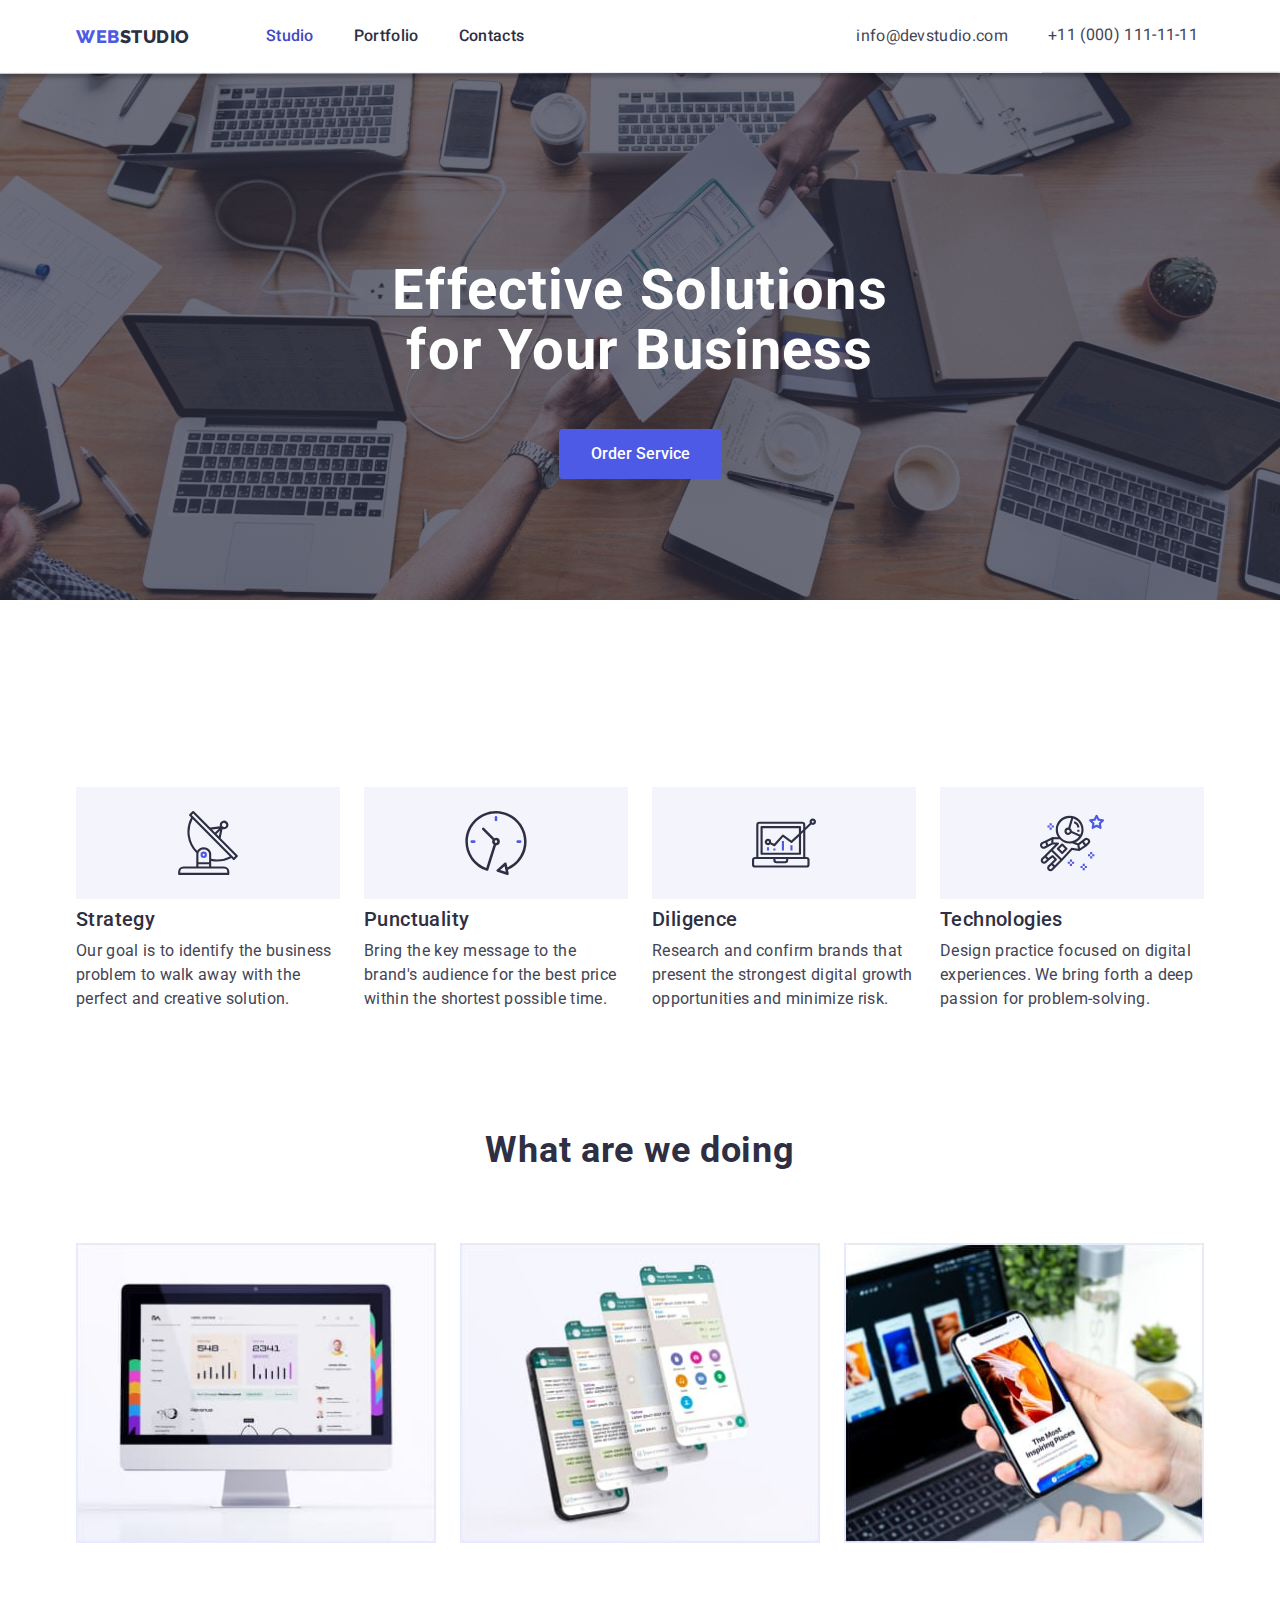
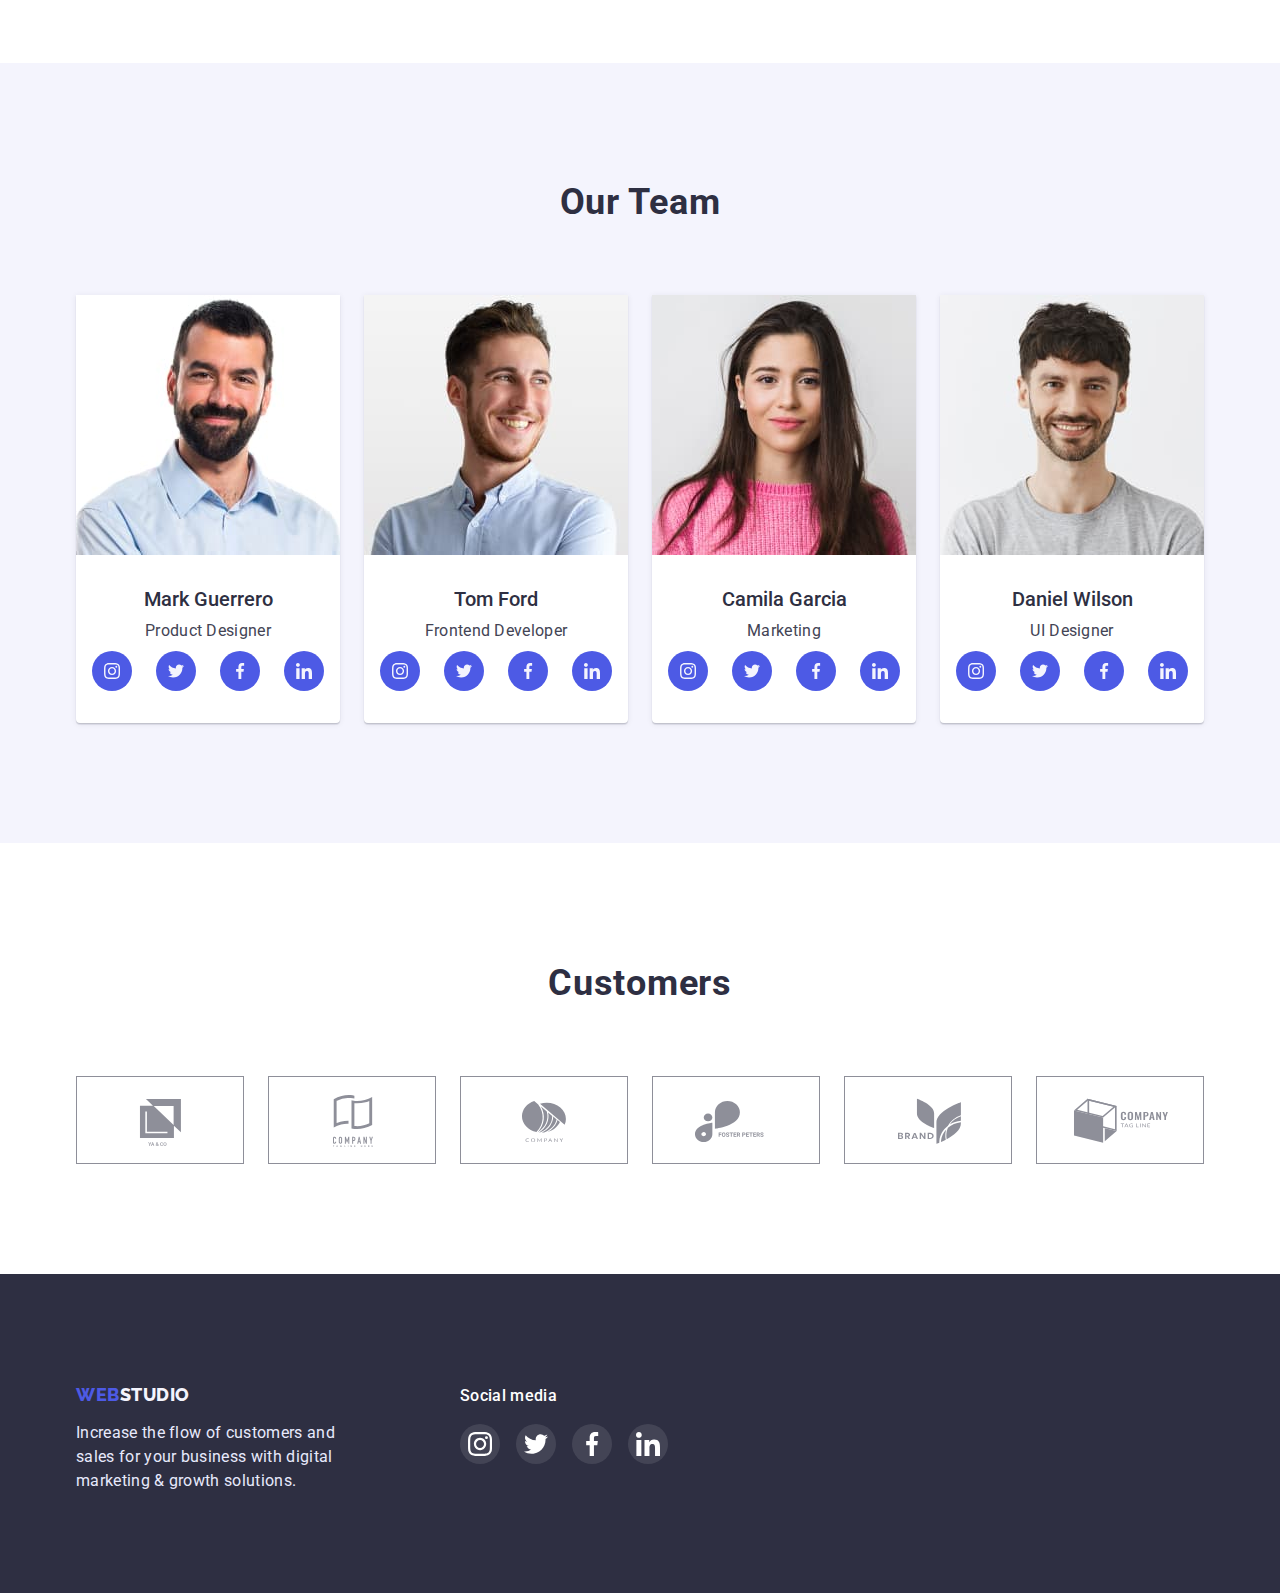
==== commit df04dda6: "upgricon" ====
--- a/index.html
+++ b/index.html
@@ -74,7 +74,7 @@
           <ul class="list start-item">
             <li class="start-paragraph-text">
               <div class="decorative-container">
-                <svg class="decorative-icons">
+                <svg class="decorative-icons" width="64" height="64">
                   <use href="./images/icons.svg#icon-antenna"></use>
                 </svg>
               </div>
@@ -86,7 +86,7 @@
             </li>
             <li class="start-paragraph-text">
               <div class="decorative-container">
-                <svg class="decorative-icons">
+                <svg class="decorative-icons" width="64" height="64">
                   <use href="./images/icons.svg#icon-clock"></use>
                 </svg>
               </div>
@@ -98,7 +98,7 @@
             </li>
             <li class="start-paragraph-text">
               <div class="decorative-container">
-                <svg class="decorative-icons">
+                <svg class="decorative-icons" width="64" height="64">
                   <use href="./images/icons.svg#icon-diagram"></use>
                 </svg>
               </div>
@@ -110,7 +110,7 @@
             </li>
             <li class="start-paragraph-text">
               <div class="decorative-container">
-                <svg class="decorative-icons">
+                <svg class="decorative-icons" width="64" height="64">
                   <use href="./images/icons.svg#icon-astronaut"></use>
                 </svg>
               </div>
@@ -173,28 +173,28 @@
                 <ul class="list socials-list">
                   <li class="socials-item">
                     <a class="socials-link" href="https://www.instagram.com/">
-                      <svg class="socials-icon">
+                      <svg class="socials-icon" width="16" height="16">
                         <use href="./images/icons.svg#icon-instagram"></use>
                       </svg>
                     </a>
                   </li>
                   <li class="socials-item">
                     <a class="socials-link" href="https://twitter.com/">
-                      <svg class="socials-icon">
+                      <svg class="socials-icon" width="16" height="16">
                         <use href="./images/icons.svg#icon-twitter"></use>
                       </svg>
                     </a>
                   </li>
                   <li class="socials-item">
                     <a class="socials-link" href="https://www.facebook.com">
-                      <svg class="socials-icon">
+                      <svg class="socials-icon" width="16" height="16">
                         <use href="./images/icons.svg#icon-facebook"></use>
                       </svg>
                     </a>
                   </li>
                   <li class="socials-item">
                     <a class="socials-link" href="https://ru.linkedin.com/">
-                      <svg class="socials-icon">
+                      <svg class="socials-icon" width="16" height="16">
                         <use href="./images/icons.svg#icon-linkedin"></use>
                       </svg>
                     </a>
@@ -215,28 +215,28 @@
                 <ul class="list socials-list">
                   <li class="socials-item">
                     <a class="socials-link" href="https://www.instagram.com/">
-                      <svg class="socials-icon">
+                      <svg class="socials-icon" width="16" height="16">
                         <use href="./images/icons.svg#icon-instagram"></use>
                       </svg>
                     </a>
                   </li>
                   <li class="socials-item">
                     <a class="socials-link" href="https://twitter.com/">
-                      <svg class="socials-icon">
+                      <svg class="socials-icon" width="16" height="16">
                         <use href="./images/icons.svg#icon-twitter"></use>
                       </svg>
                     </a>
                   </li>
                   <li class="socials-item">
                     <a class="socials-link" href="https://www.facebook.com">
-                      <svg class="socials-icon">
+                      <svg class="socials-icon" width="16" height="16">
                         <use href="./images/icons.svg#icon-facebook"></use>
                       </svg>
                     </a>
                   </li>
                   <li class="socials-item">
                     <a class="socials-link" href="https://ru.linkedin.com/">
-                      <svg class="socials-icon">
+                      <svg class="socials-icon" width="16" height="16">
                         <use href="./images/icons.svg#icon-linkedin"></use>
                       </svg>
                     </a>
@@ -257,28 +257,28 @@
                 <ul class="list socials-list">
                   <li class="socials-item">
                     <a class="socials-link" href="https://www.instagram.com/">
-                      <svg class="socials-icon">
+                      <svg class="socials-icon" width="16" height="16">
                         <use href="./images/icons.svg#icon-instagram"></use>
                       </svg>
                     </a>
                   </li>
                   <li class="socials-item">
                     <a class="socials-link" href="https://twitter.com/">
-                      <svg class="socials-icon">
+                      <svg class="socials-icon" width="16" height="16">
                         <use href="./images/icons.svg#icon-twitter"></use>
                       </svg>
                     </a>
                   </li>
                   <li class="socials-item">
                     <a class="socials-link" href="https://www.facebook.com">
-                      <svg class="socials-icon">
+                      <svg class="socials-icon" width="16" height="16">
                         <use href="./images/icons.svg#icon-facebook"></use>
                       </svg>
                     </a>
                   </li>
                   <li class="socials-item">
                     <a class="socials-link" href="https://ru.linkedin.com/">
-                      <svg class="socials-icon">
+                      <svg class="socials-icon" width="16" height="16">
                         <use href="./images/icons.svg#icon-linkedin"></use>
                       </svg>
                     </a>
@@ -299,34 +299,84 @@
                 <ul class="list socials-list">
                   <li class="socials-item">
                     <a class="socials-link" href="https://www.instagram.com/">
-                      <svg class="socials-icon">
+                      <svg class="socials-icon" width="16" height="16">
                         <use href="./images/icons.svg#icon-instagram"></use>
                       </svg>
                     </a>
                   </li>
                   <li class="socials-item">
                     <a class="socials-link" href="https://twitter.com/">
-                      <svg class="socials-icon">
+                      <svg class="socials-icon" width="16" height="16">
                         <use href="./images/icons.svg#icon-twitter"></use>
                       </svg>
                     </a>
                   </li>
                   <li class="socials-item">
                     <a class="socials-link" href="https://www.facebook.com">
-                      <svg class="socials-icon">
+                      <svg class="socials-icon" width="16" height="16">
                         <use href="./images/icons.svg#icon-facebook"></use>
                       </svg>
                     </a>
                   </li>
                   <li class="socials-item">
                     <a class="socials-link" href="https://ru.linkedin.com/">
-                      <svg class="socials-icon">
+                      <svg class="socials-icon" width="16" height="16">
                         <use href="./images/icons.svg#icon-linkedin"></use>
                       </svg>
                     </a>
                   </li>
                 </ul>
               </div>
+            </li>
+          </ul>
+        </div>
+      </section>
+      <!-- SECTION5 -->
+      <section class="clients">
+        <div class="container">
+          <h2 class="clients-subtitle">Customers</h2>
+          <ul class="list clients-list">
+            <li class="clients-item">
+              <a class="clients-link" href="#">
+                <svg class="clients-icon" width="104" height="56">
+                  <use href="./images/icons.svg#icon-yaco"></use>
+                </svg>
+              </a>
+            </li>
+            <li class="clients-item">
+              <a class="clients-link" href="#">
+                <svg class="clients-icon" width="104" height="56">
+                  <use href="./images/icons.svg#icon-heretagline"></use>
+                </svg>
+              </a>
+            </li>
+            <li class="clients-item">
+              <a class="clients-link" href="#">
+                <svg class="clients-icon" width="104" height="56">
+                  <use href="./images/icons.svg#icon-company"></use>
+                </svg>
+              </a>
+            </li>
+            <li class="clients-item">
+              <a class="clients-link" href="#">
+                <svg class="clients-icon" width="104" height="56">
+                  <use href="./images/icons.svg#icon-fosterpeters"></use>
+                </svg>
+              </a>
+            </li>
+            <li class="clients-item">
+              <a class="clients-link" href="#">
+                <svg class="clients-icon" width="104" height="56">
+                  <use href="./images/icons.svg#icon-brand"></use>
+                </svg>
+              </a>
+            </li>
+            <li class="clients-item">
+              <a class="clients-link" href="#">
+                <svg class="clients-icon" width="104" height="56">
+                  <use href="./images/icons.svg#icon-tagline"></use>
+                </svg>
+              </a>
             </li>
           </ul>
         </div>
@@ -334,15 +384,50 @@
     </main>
     <!--FOOTER-->
     <footer class="holder">
-      <div class="page-footer-holder container">
-        <a class="link logo" href="./index.html"
-          ><span class="logo-span">Web</span>
-          <span class="holder-span">Studio</span>
-        </a>
-        <p class="holder-text">
-          Increase the flow of customers and sales for your business with
-          digital marketing & growth solutions.
-        </p>
+      <div class="container container-holder">
+        <div class="page-footer-holder">
+          <a class="link logo holder-logo-link" href="./index.html"
+            ><span class="logo-span">Web</span>
+            <span class="holder-span">Studio</span>
+          </a>
+          <p class="holder-text">
+            Increase the flow of customers and sales for your business with
+            digital marketing & growth solutions.
+          </p>
+        </div>
+        <div class="holder-container-icons">
+          <h2 class="holder-icon-subtitle">Social media</h2>
+          <ul class="list holder-list">
+            <li class="holder-item">
+              <a class="holder-link" href="https://www.instagram.com/">
+                <svg class="holder-icon" width="24" height="24">
+                  <use href="./images/icons.svg#icon-instagram"></use>
+                </svg>
+              </a>
+            </li>
+            <li class="holder-item">
+              <a class="holder-link" href="https://twitter.com/">
+                <svg class="holder-icon" width="24" height="24">
+                  <use href="./images/icons.svg#icon-twitter"></use>
+                </svg>
+              </a>
+            </li>
+            <li class="holder-item">
+              <a class="holder-link" href="https://www.facebook.com">
+                <svg class="holder-icon" width="24" height="24">
+                  <use href="./images/icons.svg#icon-facebook"></use>
+                </svg>
+              </a>
+            </li>
+            <li class="holder-item">
+              <a class="holder-link" href="https://ru.linkedin.com/">
+                <svg class="holder-icon" width="24" height="24">
+                  <use href="./images/icons.svg#icon-linkedin"></use>
+                </svg>
+              </a>
+            </li>
+          </ul>
+        </div>
       </div>
     </footer>
   </body>
--- a/css/styles.css
+++ b/css/styles.css
@@ -6,6 +6,7 @@
   --ocean-color: #4d5ae5;
   --phon-special-color: #f4f4fd;
   --additional-color: #e7e9fc;
+  --icon-fill-color: #8e8f99;
 }
 body {
   font-family: 'Roboto', sans-serif;
@@ -218,16 +219,15 @@
 }
 .hero-background {
   max-width: 1440px;
-  height: 600px;
   background-image: linear-gradient(
       rgba(46, 47, 66, 0.7),
       rgba(46, 47, 66, 0.7)
     ),
     url(../images/people-office.jpg);
   background-repeat: no-repeat;
-  background-position: center;
+  background-position: 50% 0%;
   background-attachment: fixed;
-  background-size: contain;
+  background-size: 1440px 600px;
   margin-left: auto;
   margin-right: auto;
 }
@@ -315,6 +315,7 @@
 }
 .start, /*SECTION2*/
 .content,/*SECTION3*/
+.clients,/*SECTION5*/
 .section-portfolio {
   background-color: var(--phon-white-color);
 }
@@ -333,13 +334,55 @@
 .aside {
   background-color: var(--phon-special-color);
   padding-top: 120px;
+  padding-bottom: 120px;
+}
+/* ======================================SECTION5========================================= */
+.clients {
+  padding-top: 120px;
   padding-bottom: 110px;
 }
+.clients-subtitle {
+  font-weight: 700;
+  font-size: 36px;
+  line-height: 1.12;
+  text-align: center;
+  letter-spacing: 0.02em;
+  color: var(--main-title-color);
+  margin-bottom: 72px;
+}
+.clients-list {
+  display: flex;
+  gap: 24px;
+  justify-content: center;
+}
+.clients-item {
+  width: 168px;
+  height: 88px;
+}
+.clients-link {
+  display: flex;
+  width: 100%;
+  height: 100%;
+  align-items: center;
+  justify-content: center;
+  fill: var(--icon-fill-color);
+  border: 1px solid var(--icon-fill-color);
+}
+.clients-link:hover,
+.clients-link:focus {
+  fill: var(--accent-hoverfa-color);
+}
 /*================================FOOTER=====================================*/
+.container-holder {
+  display: flex;
+}
 .holder {
   background: var(--main-title-color);
   padding-top: 110px;
   padding-bottom: 100px;
+}
+.holder-logo-link {
+  width: 115px;
 }
 .holder-span {
   font-family: 'Raleway', sans-serif;
@@ -355,7 +398,45 @@
   margin-top: 16px;
   width: 264px;
 }
-
+/* =================================ICON FOOTER====================================== */
+.holder-icon-subtitle {
+  display: flex;
+  justify-content: flex-start;
+  font-weight: 500;
+  font-size: 16px;
+  line-height: 1.5;
+  letter-spacing: 0.02em;
+  color: #ffffff;
+  margin-bottom: 16px;
+}
+.holder-list {
+  display: flex;
+  gap: 16px;
+  justify-content: center;
+}
+.holder-item {
+  width: 40px;
+  height: 40px;
+}
+.holder-link {
+  display: flex;
+  width: 100%;
+  height: 100%;
+  border-radius: 50%;
+  background-color: rgba(255, 255, 255, 0.1);
+  align-items: center;
+  justify-content: center;
+  fill: var(--phon-white-color);
+}
+.holder-link:hover,
+.holder-link:focus {
+  fill: var(--phon-white-color);
+  background-color: #31d0aa;
+}
+.holder-container-icons {
+  width: 208px;
+  margin-left: 120px;
+}
 /* ==========================================PORTFOLIO===================================== */
 /* HEADER IN STUDIO */
 .section-portfolio {
@@ -400,6 +481,11 @@
 .button-text:focus {
   color: var(--phon-white-color);
 }
+
+.images-link-picture:hover {
+  box-shadow: 0px 1px 6px rgba(46, 47, 66, 0.08),
+    0px 1px 1px rgba(46, 47, 66, 0.16), 0px 2px 1px rgba(46, 47, 66, 0.08);
+}
 .subject-text-container {
   background: var(--phon-white-color);
   border: 1px solid var(--additional-color);
@@ -423,23 +509,16 @@
   justify-content: center;
   background-color: var(--phon-special-color);
   padding-top: 24px;
+  padding-bottom: 24px;
   margin-bottom: 8px;
 }
-.decorative-icons {
-  width: 64px;
-  height: 64px;
-  margin-bottom: 32px;
-}
+
 /* =========ICONSSOCIAL SECTION4 ========== */
 .socials-list {
   display: flex;
   gap: 24px;
   justify-content: center;
   margin-top: 8px;
-}
-.socials-icon {
-  width: 16px;
-  height: 16px;
 }
 .socials-item {
   width: 40px;
@@ -455,6 +534,7 @@
   justify-content: center;
   fill: var(--phon-special-color);
 }
-.socials-link:hover {
+.socials-link:hover,
+.socials-link:focus {
   fill: var(--accent-hoverfa-color);
 }
